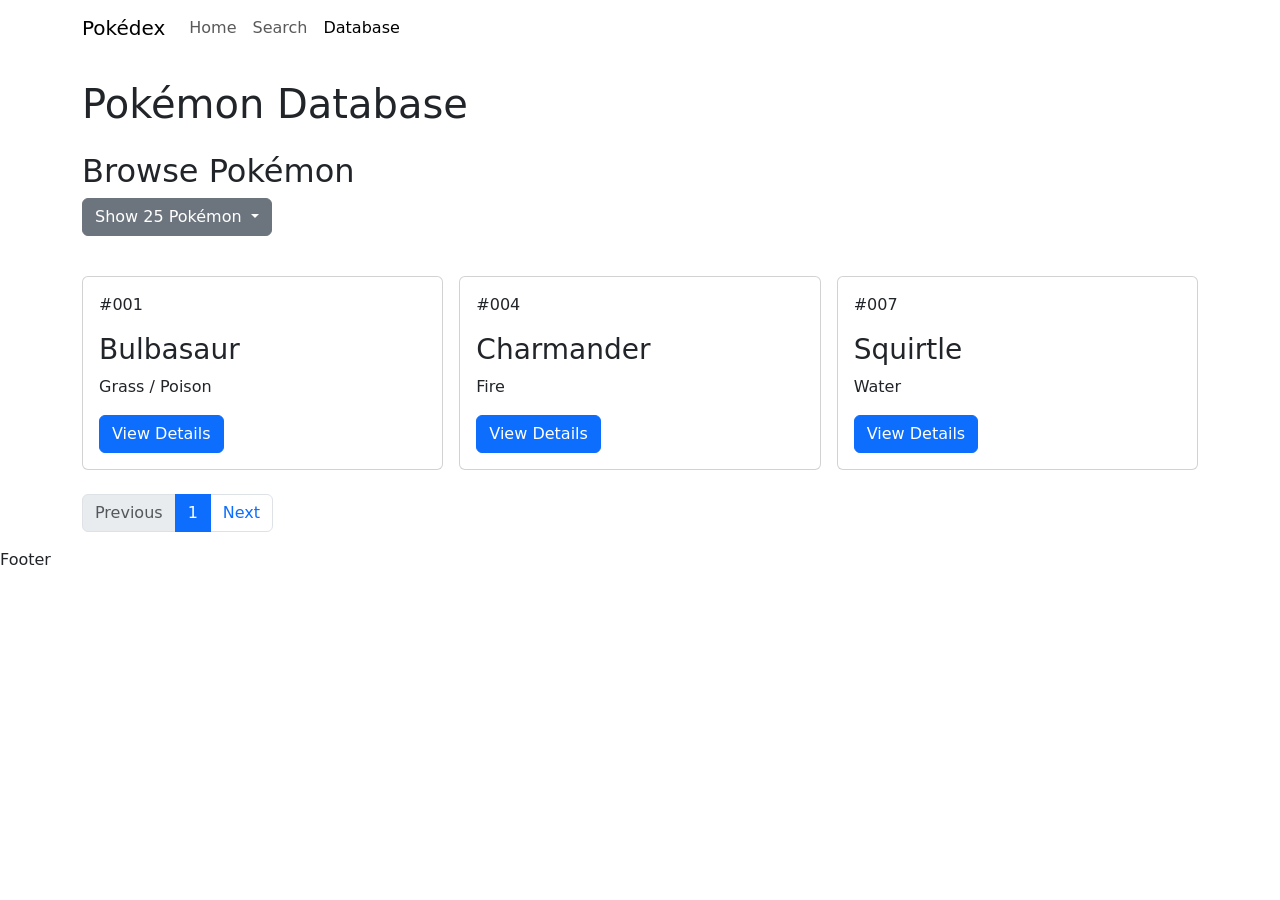
==== database.html @ ff4929ff "feat: add responsive Pokemon database interface" ====
<!DOCTYPE html>

<html lang="en">
    <head>
        <meta charset="UTF-8">
        <meta name="viewport" content="width=device-width, initial-scale=1.0">

        <!-- Bootstrap CSS-->
        <link href="https://cdn.jsdelivr.net/npm/bootstrap@5.3.8/dist/css/bootstrap.min.css" rel="stylesheet" integrity="sha384-sRIl4kxILFvY47J16cr9ZwB07vP4J8+LH7qKQnuqkuIAvNWLzeN8tE5YBujZqJLB" crossorigin="anonymous">

         <!-- Custom CSS-->
        <link rel="stylesheet" href="css/styles.css">

        <title>Pokédex | Database</title>
    </head>

    <body>
        <header>
            <nav class="navbar navbar-expand-lg">

                <div class="container">

                    <a class="navbar-brand" href="index.html">Pokédex</a>

                    <button class="navbar-toggler"
                            type="button"
                            data-bs-toggle="collapse"
                            data-bs-target="#pokemonNavbar"
                            aria-controls="pokemonNavbar"
                            aria-expanded="false"
                            aria-label="Toggle navigation">
                        <span class="navbar-toggler-icon"></span>
                    </button>

                    <div class="collapse navbar-collapse" id="pokemonNavbar">

                        <ul class="navbar-nav">

                          <li class="nav-item">

                            <a class="nav-link" href="index.html">Home</a>

                          </li>

                          <li class="nav-item">

                            <a class="nav-link" href="search.html">Search</a>
                            

                          </li>
                          <li class="nav-item">

                            <a class="nav-link active" aria-current="page" href="database.html">Database</a>

                          </li>

                        </ul>

                    </div>

                

                </div>

            </nav>

        </header>

        <main class="container mt-4">

            <h1>Pokémon Database</h1>

            <section class="mt-4">

                <h2>Browse Pokémon</h2>

                <div class="dropdown">

                    <button class="btn btn-secondary dropdown-toggle"
                            type="button"
                            data-bs-toggle="dropdown"
                            aria-expanded="false">
                        
                        Show 25 Pokémon
                    
                    </button>

                    <ul class="dropdown-menu">

                        <li>
                            
                            <button class="dropdown-item"
                                    type="button">
                                
                                25 Pokémon
                            
                            </button>

                        </li>

                        <li> 

                            <button class="dropdown-item"
                                    type="button">
                                
                                50 Pokémon
                            
                            </button>

                        </li>

                    </ul>


                </div>

                <div class="row mt-4 g-3"
                     id="pokemonGrid">

                     <div class="col-12 col-md-6 col-lg-4">

                        <div class="card">

                            <div class="card-body">

                                <p>#001</p>
                                <h3 class="card-title">Bulbasaur</h3>
                                <p class="card-text">Grass / Poison</p>
                                <button class="btn btn-primary"
                                        type="button">View Details 
                                    
                                    </button>



                            </div>

                        </div>


                     </div>

                     <div class="col-12 col-md-6 col-lg-4">

                        <div class="card">

                            <div class="card-body">

                                <p>#004</p>
                                <h3 class="card-title">Charmander</h3>
                                <p class="card-text">Fire</p>
                                <button class="btn btn-primary"
                                        type="button">View Details 
                                    
                                    </button>



                            </div>

                        </div>


                     </div>

                     <div class="col-12 col-md-6 col-lg-4">

                        <div class="card">

                            <div class="card-body">

                                <p>#007</p>
                                <h3 class="card-title">Squirtle</h3>
                                <p class="card-text">Water</p>
                                <button class="btn btn-primary"
                                        type="button">View Details 
                                    
                                    </button>



                            </div>

                        </div>


                     </div>
                    
                </div>

                <nav class="mt-4"
                     aria-label="Pokémon database pages">

                     <ul class="pagination">

                        <li class="page-item disabled">

                            <button class="page-link"
                                    type="button">
                                    
                                Previous
                        
                            </button>

                        </li>

                        <li class="page-item active">

                            <button class="page-link"
                                    type="button"
                                    aria-current="page">
                                
                                1
                            
                            </button>

                        </li>

                        <li class="page-item">

                            <button class="page-link"
                                    type="button">
                                
                                Next
                            
                            </button>

                        </li>

                    


                     </ul>


                </nav>

            </section>


        </main>
        <footer>Footer</footer>

        <!--Bootstrap JavaScript-->
        <script src="https://cdn.jsdelivr.net/npm/bootstrap@5.3.8/dist/js/bootstrap.bundle.min.js" integrity="sha384-FKyoEForCGlyvwx9Hj09JcYn3nv7wiPVlz7YYwJrWVcXK/BmnVDxM+D2scQbITxI" crossorigin="anonymous"></script>
        
    </body>
</html>
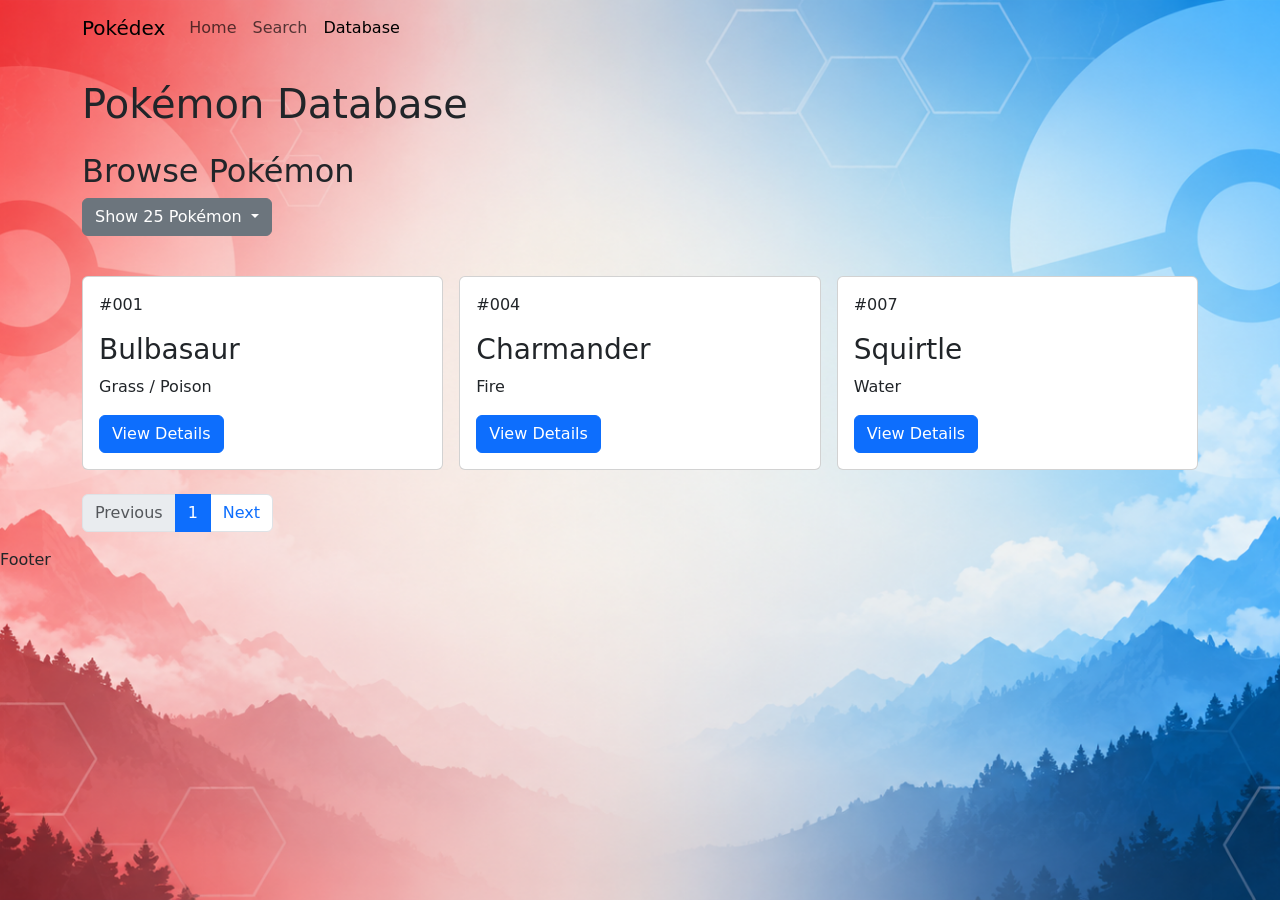
==== commit a5a87eeb: "feat: added background image" ====
--- a/database.html
+++ b/database.html
@@ -196,7 +196,8 @@
                         <li class="page-item disabled">
 
                             <button class="page-link"
-                                    type="button">
+                                    type="button" 
+                                    disabled>
                                     
                                 Previous
                         
--- a/css/styles.css
+++ b/css/styles.css
@@ -0,0 +1,13 @@
+body {
+
+    background-image: url(../assets/Poke_Background.png);
+
+    background-size: cover;
+
+    background-position: center;
+
+    background-repeat: no-repeat;
+
+    background-attachment: fixed;
+    
+}
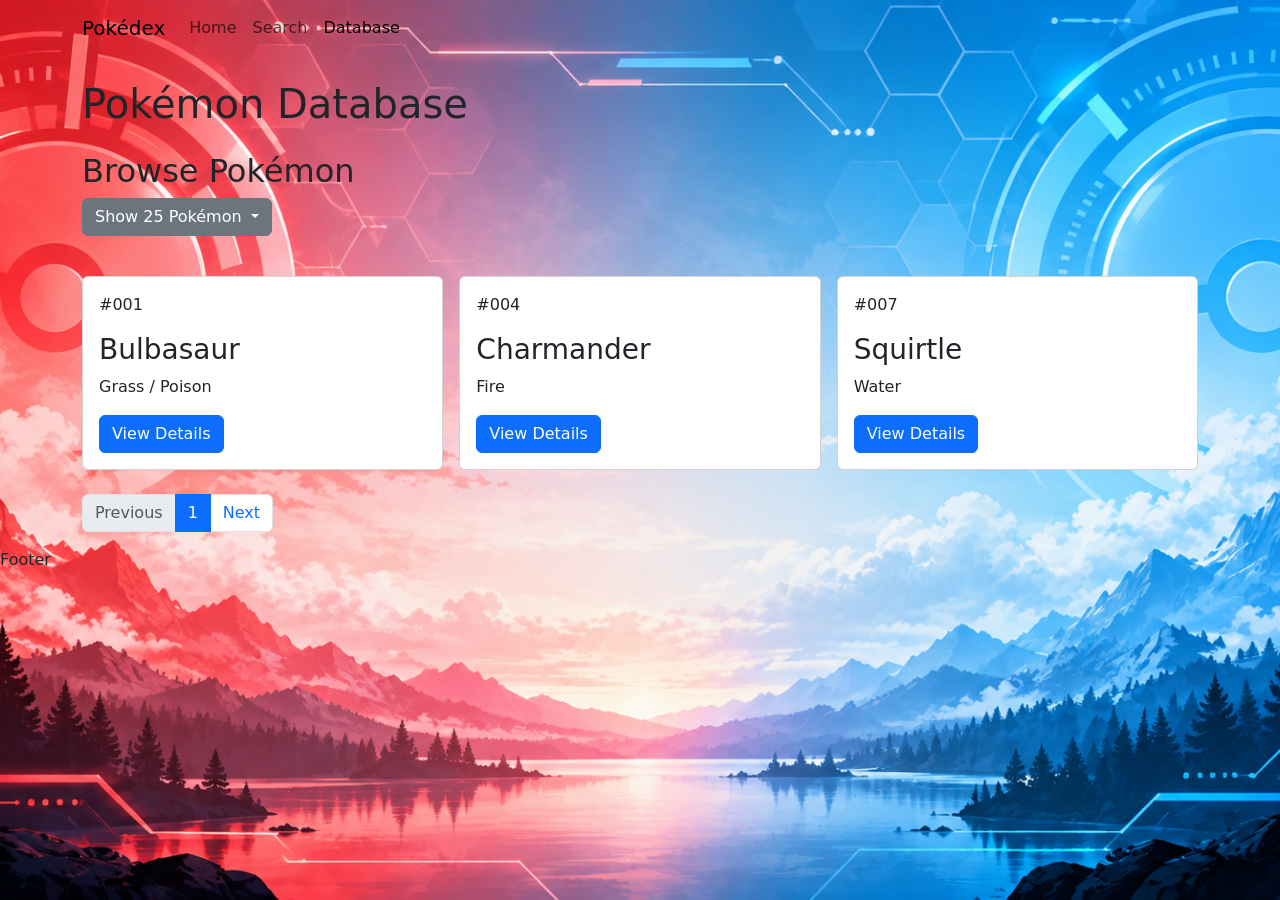
==== commit 37a665f2: "feat: load Pokemon database from PokeAPI" ====
--- a/database.html
+++ b/database.html
@@ -244,6 +244,10 @@
 
         <!--Bootstrap JavaScript-->
         <script src="https://cdn.jsdelivr.net/npm/bootstrap@5.3.8/dist/js/bootstrap.bundle.min.js" integrity="sha384-FKyoEForCGlyvwx9Hj09JcYn3nv7wiPVlz7YYwJrWVcXK/BmnVDxM+D2scQbITxI" crossorigin="anonymous"></script>
+
+        <!-- Custom Javascript -->
+
+        <script src="js/scripts.js"></script>
         
     </body>
 </html>
--- a/css/styles.css
+++ b/css/styles.css
@@ -1,6 +1,8 @@
 body {
 
-    background-image: url(../assets/Poke_Background.png);
+ 
+
+    background-image: url(../assets/Backgrounds/Poke_Background.png);
 
     background-size: cover;
 
@@ -8,6 +10,25 @@
 
     background-repeat: no-repeat;
 
-    background-attachment: fixed;
-    
+    background-attachment: fixed; 
+
+}
+
+.traineros-navbar {
+
+
+    background-image: url("../assets/Backgrounds/Nav_Bar.png");
+
+    background-size: cover;
+
+    background-position: center;
+
+    background-repeat: no-repeat; 
+
+    min-height: 90px;
+
+    border-radius: 12px;
+
+    overflow:hidden;
+
 }
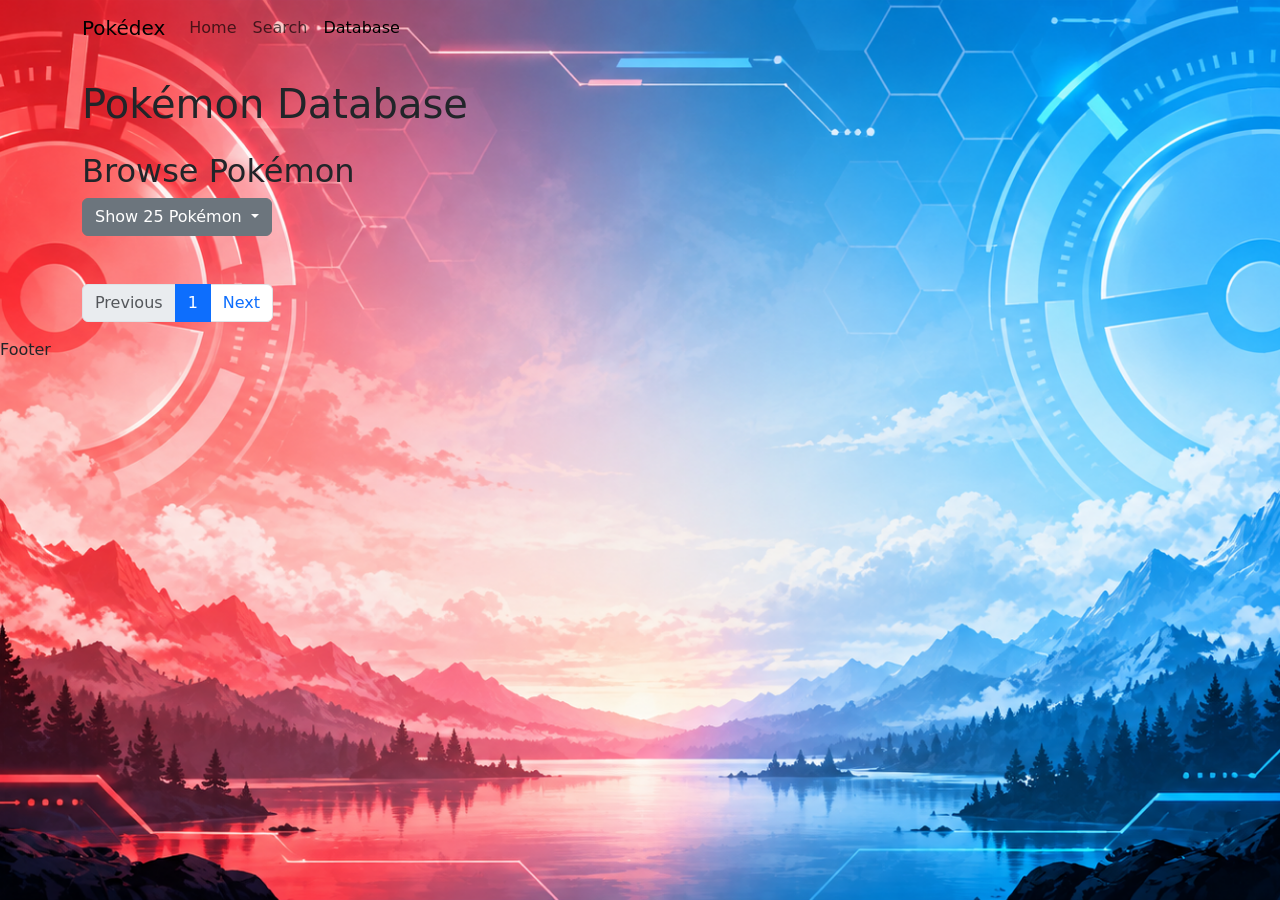
==== commit a276709a: "feat:add pokemon database detail modal" ====
--- a/database.html
+++ b/database.html
@@ -1,253 +1,454 @@
 <!DOCTYPE html>
 
 <html lang="en">
-    <head>
-        <meta charset="UTF-8">
-        <meta name="viewport" content="width=device-width, initial-scale=1.0">
-
-        <!-- Bootstrap CSS-->
-        <link href="https://cdn.jsdelivr.net/npm/bootstrap@5.3.8/dist/css/bootstrap.min.css" rel="stylesheet" integrity="sha384-sRIl4kxILFvY47J16cr9ZwB07vP4J8+LH7qKQnuqkuIAvNWLzeN8tE5YBujZqJLB" crossorigin="anonymous">
-
-         <!-- Custom CSS-->
-        <link rel="stylesheet" href="css/styles.css">
-
-        <title>Pokédex | Database</title>
-    </head>
-
-    <body>
-        <header>
-            <nav class="navbar navbar-expand-lg">
-
-                <div class="container">
-
-                    <a class="navbar-brand" href="index.html">Pokédex</a>
-
-                    <button class="navbar-toggler"
-                            type="button"
-                            data-bs-toggle="collapse"
-                            data-bs-target="#pokemonNavbar"
-                            aria-controls="pokemonNavbar"
-                            aria-expanded="false"
-                            aria-label="Toggle navigation">
-                        <span class="navbar-toggler-icon"></span>
-                    </button>
-
-                    <div class="collapse navbar-collapse" id="pokemonNavbar">
-
-                        <ul class="navbar-nav">
-
-                          <li class="nav-item">
-
-                            <a class="nav-link" href="index.html">Home</a>
-
-                          </li>
-
-                          <li class="nav-item">
-
-                            <a class="nav-link" href="search.html">Search</a>
-                            
-
-                          </li>
-                          <li class="nav-item">
-
-                            <a class="nav-link active" aria-current="page" href="database.html">Database</a>
-
-                          </li>
+
+<head>
+
+    <meta charset="UTF-8">
+
+    <meta name="viewport" content="width=device-width, initial-scale=1.0">
+
+
+    <!-- ========================================
+         BOOTSTRAP CSS
+         ======================================== -->
+
+    <link href="https://cdn.jsdelivr.net/npm/bootstrap@5.3.8/dist/css/bootstrap.min.css"
+          rel="stylesheet"
+          integrity="sha384-sRIl4kxILFvY47J16cr9ZwB07vP4J8+LH7qKQnuqkuIAvNWLzeN8tE5YBujZqJLB"
+          crossorigin="anonymous">
+
+
+    <!-- ========================================
+         CUSTOM CSS
+         ======================================== -->
+
+    <link rel="stylesheet" href="css/styles.css">
+
+
+    <title>Pokédex | Database</title>
+
+</head>
+
+
+<body>
+
+
+    <!-- ========================================
+         SITE HEADER / NAVIGATION
+         ======================================== -->
+
+    <header>
+
+        <nav class="navbar navbar-expand-lg">
+
+            <div class="container">
+
+
+                <!-- Site Brand -->
+
+                <a class="navbar-brand" href="index.html">
+
+                    Pokédex
+
+                </a>
+
+
+                <!-- Mobile Navigation Toggle -->
+
+                <button class="navbar-toggler"
+                        type="button"
+                        data-bs-toggle="collapse"
+                        data-bs-target="#pokemonNavbar"
+                        aria-controls="pokemonNavbar"
+                        aria-expanded="false"
+                        aria-label="Toggle navigation">
+
+                    <span class="navbar-toggler-icon"></span>
+
+                </button>
+
+
+                <!-- Navigation Links -->
+
+                <div class="collapse navbar-collapse" id="pokemonNavbar">
+
+                    <ul class="navbar-nav">
+
+                        <li class="nav-item">
+
+                            <a class="nav-link" href="index.html">
+
+                                Home
+
+                            </a>
+
+                        </li>
+
+
+                        <li class="nav-item">
+
+                            <a class="nav-link" href="search.html">
+
+                                Search
+
+                            </a>
+
+                        </li>
+
+
+                        <li class="nav-item">
+
+                            <a class="nav-link active"
+                               aria-current="page"
+                               href="database.html">
+
+                                Database
+
+                            </a>
+
+                        </li>
+
+                    </ul>
+
+                </div>
+
+            </div>
+
+        </nav>
+
+    </header>
+
+
+    <!-- ========================================
+         MAIN CONTENT
+         ======================================== -->
+
+    <main class="container mt-4">
+
+        <h1>Pokémon Database</h1>
+
+
+        <!-- ========================================
+             DATABASE BROWSER
+             ======================================== -->
+
+        <section class="mt-4">
+
+            <h2>Browse Pokémon</h2>
+
+
+            <!-- ========================================
+                 PAGE SIZE DROPDOWN
+                 ======================================== -->
+
+            <div class="dropdown">
+
+                <button class="btn btn-secondary dropdown-toggle"
+                        type="button"
+                        data-bs-toggle="dropdown"
+                        aria-expanded="false">
+
+                    Show 25 Pokémon
+
+                </button>
+
+
+                <ul class="dropdown-menu">
+
+                    <li>
+
+                        <button class="dropdown-item"
+                                type="button">
+
+                            25 Pokémon
+
+                        </button>
+
+                    </li>
+
+
+                    <li>
+
+                        <button class="dropdown-item"
+                                type="button">
+
+                            50 Pokémon
+
+                        </button>
+
+                    </li>
+
+                </ul>
+
+            </div>
+
+
+            <!-- ========================================
+                 POKÉMON CARD GRID
+                 ======================================== -->
+
+            <!-- JavaScript inserts Pokémon cards here -->
+
+            <div class="row mt-4 g-3" id="pokemonGrid">
+
+            </div>
+
+
+            <!-- ========================================
+                 DATABASE PAGINATION
+                 ======================================== -->
+
+            <nav class="mt-4"
+                 aria-label="Pokémon database pages">
+
+                <ul class="pagination">
+
+
+                    <!-- Previous Page -->
+
+                    <li class="page-item disabled">
+
+                        <button class="page-link"
+                                type="button"
+                                disabled>
+
+                            Previous
+
+                        </button>
+
+                    </li>
+
+
+                    <!-- Current Page -->
+
+                    <li class="page-item active">
+
+                        <button class="page-link"
+                                type="button"
+                                aria-current="page">
+
+                            1
+
+                        </button>
+
+                    </li>
+
+
+                    <!-- Next Page -->
+
+                    <li class="page-item">
+
+                        <button class="page-link"
+                                type="button">
+
+                            Next
+
+                        </button>
+
+                    </li>
+
+                </ul>
+
+            </nav>
+
+        </section>
+
+
+        <!-- ========================================
+             POKÉMON DETAILS MODAL
+             ======================================== -->
+
+        <div class="modal fade"
+             id="pokemonModal"
+             tabindex="-1"
+             aria-labelledby="pokemonModalLabel"
+             aria-hidden="true">
+
+            <div class="modal-dialog">
+
+                <div class="modal-content">
+
+
+                    <!-- Modal Header -->
+
+                    <div class="modal-header">
+
+                        <h2 class="modal-title"
+                            id="pokemonModalLabel">
+
+                            Pokémon Details
+
+                        </h2>
+
+
+                        <button type="button"
+                                class="btn-close"
+                                data-bs-dismiss="modal"
+                                aria-label="Close">
+                        </button>
+
+                    </div>
+
+
+                    <!-- Modal Body -->
+
+                    <div class="modal-body">
+
+
+                        <!-- ========================================
+                             MODAL TAB NAVIGATION
+                             ======================================== -->
+
+                        <ul class="nav nav-tabs"
+                            role="tablist">
+
+
+                            <!-- Overview Tab -->
+
+                            <li class="nav-item"
+                                role="presentation">
+
+                                <button class="nav-link active"
+                                        id="overview-tab"
+                                        data-bs-toggle="tab"
+                                        data-bs-target="#overview-pane"
+                                        type="button"
+                                        role="tab"
+                                        aria-controls="overview-pane"
+                                        aria-selected="true">
+
+                                    Overview
+
+                                </button>
+
+                            </li>
+
+
+                            <!-- Stats Tab -->
+
+                            <li class="nav-item"
+                                role="presentation">
+
+                                <button class="nav-link"
+                                        id="stats-tab"
+                                        data-bs-toggle="tab"
+                                        data-bs-target="#stats-pane"
+                                        type="button"
+                                        role="tab"
+                                        aria-controls="stats-pane"
+                                        aria-selected="false">
+
+                                    Stats
+
+                                </button>
+
+                            </li>
+
+
+                            <!-- Abilities Tab -->
+
+                            <li class="nav-item"
+                                role="presentation">
+
+                                <button class="nav-link"
+                                        id="abilities-tab"
+                                        data-bs-toggle="tab"
+                                        data-bs-target="#abilities-pane"
+                                        type="button"
+                                        role="tab"
+                                        aria-controls="abilities-pane"
+                                        aria-selected="false">
+
+                                    Abilities
+
+                                </button>
+
+                            </li>
 
                         </ul>
 
+
+                        <!-- ========================================
+                             MODAL TAB CONTENT
+                             ======================================== -->
+
+                        <div class="tab-content">
+
+
+                            <!-- Overview Content -->
+
+                            <div class="tab-pane fade show active"
+                                 id="overview-pane"
+                                 role="tabpanel"
+                                 aria-labelledby="overview-tab"
+                                 tabindex="0">
+
+                            </div>
+
+
+                            <!-- Stats Content -->
+
+                            <div class="tab-pane fade"
+                                 id="stats-pane"
+                                 role="tabpanel"
+                                 aria-labelledby="stats-tab"
+                                 tabindex="0">
+
+                            </div>
+
+
+                            <!-- Abilities Content -->
+
+                            <div class="tab-pane fade"
+                                 id="abilities-pane"
+                                 role="tabpanel"
+                                 aria-labelledby="abilities-tab"
+                                 tabindex="0">
+
+                            </div>
+
+                        </div>
+
                     </div>
 
-                
-
                 </div>
 
-            </nav>
-
-        </header>
-
-        <main class="container mt-4">
-
-            <h1>Pokémon Database</h1>
-
-            <section class="mt-4">
-
-                <h2>Browse Pokémon</h2>
-
-                <div class="dropdown">
-
-                    <button class="btn btn-secondary dropdown-toggle"
-                            type="button"
-                            data-bs-toggle="dropdown"
-                            aria-expanded="false">
-                        
-                        Show 25 Pokémon
-                    
-                    </button>
-
-                    <ul class="dropdown-menu">
-
-                        <li>
-                            
-                            <button class="dropdown-item"
-                                    type="button">
-                                
-                                25 Pokémon
-                            
-                            </button>
-
-                        </li>
-
-                        <li> 
-
-                            <button class="dropdown-item"
-                                    type="button">
-                                
-                                50 Pokémon
-                            
-                            </button>
-
-                        </li>
-
-                    </ul>
-
-
-                </div>
-
-                <div class="row mt-4 g-3"
-                     id="pokemonGrid">
-
-                     <div class="col-12 col-md-6 col-lg-4">
-
-                        <div class="card">
-
-                            <div class="card-body">
-
-                                <p>#001</p>
-                                <h3 class="card-title">Bulbasaur</h3>
-                                <p class="card-text">Grass / Poison</p>
-                                <button class="btn btn-primary"
-                                        type="button">View Details 
-                                    
-                                    </button>
-
-
-
-                            </div>
-
-                        </div>
-
-
-                     </div>
-
-                     <div class="col-12 col-md-6 col-lg-4">
-
-                        <div class="card">
-
-                            <div class="card-body">
-
-                                <p>#004</p>
-                                <h3 class="card-title">Charmander</h3>
-                                <p class="card-text">Fire</p>
-                                <button class="btn btn-primary"
-                                        type="button">View Details 
-                                    
-                                    </button>
-
-
-
-                            </div>
-
-                        </div>
-
-
-                     </div>
-
-                     <div class="col-12 col-md-6 col-lg-4">
-
-                        <div class="card">
-
-                            <div class="card-body">
-
-                                <p>#007</p>
-                                <h3 class="card-title">Squirtle</h3>
-                                <p class="card-text">Water</p>
-                                <button class="btn btn-primary"
-                                        type="button">View Details 
-                                    
-                                    </button>
-
-
-
-                            </div>
-
-                        </div>
-
-
-                     </div>
-                    
-                </div>
-
-                <nav class="mt-4"
-                     aria-label="Pokémon database pages">
-
-                     <ul class="pagination">
-
-                        <li class="page-item disabled">
-
-                            <button class="page-link"
-                                    type="button" 
-                                    disabled>
-                                    
-                                Previous
-                        
-                            </button>
-
-                        </li>
-
-                        <li class="page-item active">
-
-                            <button class="page-link"
-                                    type="button"
-                                    aria-current="page">
-                                
-                                1
-                            
-                            </button>
-
-                        </li>
-
-                        <li class="page-item">
-
-                            <button class="page-link"
-                                    type="button">
-                                
-                                Next
-                            
-                            </button>
-
-                        </li>
-
-                    
-
-
-                     </ul>
-
-
-                </nav>
-
-            </section>
-
-
-        </main>
-        <footer>Footer</footer>
-
-        <!--Bootstrap JavaScript-->
-        <script src="https://cdn.jsdelivr.net/npm/bootstrap@5.3.8/dist/js/bootstrap.bundle.min.js" integrity="sha384-FKyoEForCGlyvwx9Hj09JcYn3nv7wiPVlz7YYwJrWVcXK/BmnVDxM+D2scQbITxI" crossorigin="anonymous"></script>
-
-        <!-- Custom Javascript -->
-
-        <script src="js/scripts.js"></script>
-        
-    </body>
+            </div>
+
+        </div>
+
+    </main>
+
+
+    <!-- ========================================
+         SITE FOOTER
+         ======================================== -->
+
+    <footer>
+
+        Footer
+
+    </footer>
+
+
+    <!-- ========================================
+         BOOTSTRAP JAVASCRIPT
+         ======================================== -->
+
+    <script src="https://cdn.jsdelivr.net/npm/bootstrap@5.3.8/dist/js/bootstrap.bundle.min.js"
+            integrity="sha384-FKyoEForCGlyvwx9Hj09JcYn3nv7wiPVlz7YYwJrWVcXK/BmnVDxM+D2scQbITxI"
+            crossorigin="anonymous">
+    </script>
+
+
+    <!-- ========================================
+         CUSTOM JAVASCRIPT
+         ======================================== -->
+
+    <script src="js/scripts.js"></script>
+
+
+</body>
+
 </html>
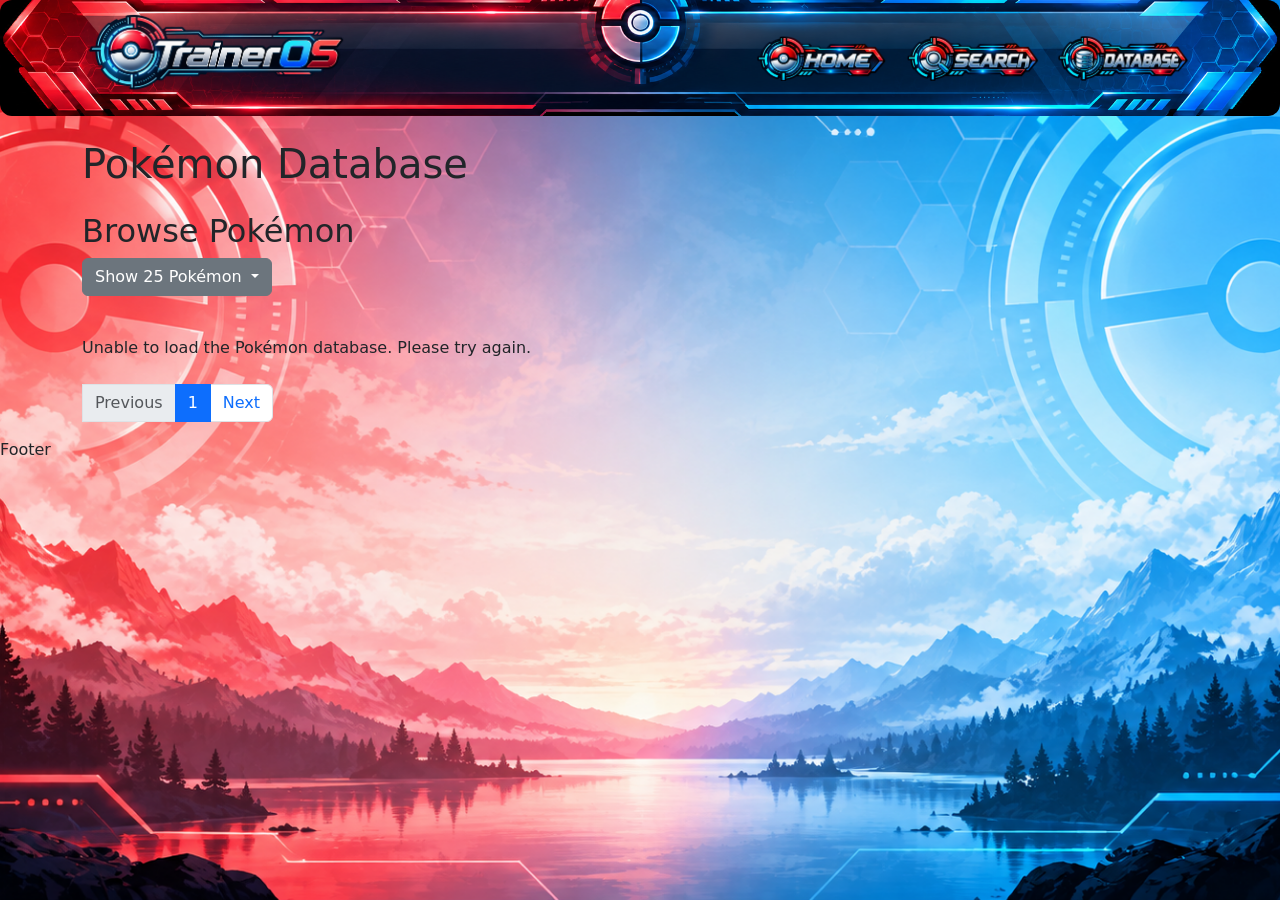
==== commit b9540240: "feat: add TrainerOS site branding and navigation" ====
--- a/database.html
+++ b/database.html
@@ -40,16 +40,19 @@
 
     <header>
 
-        <nav class="navbar navbar-expand-lg">
+        <nav class="navbar navbar-expand-lg navbar-dark traineros-navbar">
 
             <div class="container">
 
 
                 <!-- Site Brand -->
 
-                <a class="navbar-brand" href="index.html">
-
-                    Pokédex
+                <a class="navbar-brand fw-bold" href="index.html">
+
+                    <img src="assets/Branding/TrainerOS_Logo.png"
+                        alt="TrainerOS"
+                        class="traineros-logo"
+                        height="90">
 
                 </a>
 
@@ -73,37 +76,43 @@
 
                 <div class="collapse navbar-collapse" id="pokemonNavbar">
 
-                    <ul class="navbar-nav">
-
-                        <li class="nav-item">
-
-                            <a class="nav-link" href="index.html">
-
-                                Home
-
-                            </a>
-
-                        </li>
-
-
-                        <li class="nav-item">
-
-                            <a class="nav-link" href="search.html">
-
-                                Search
-
-                            </a>
-
-                        </li>
-
+                    <ul class="navbar-nav ms-auto">
 
                         <li class="nav-item">
 
                             <a class="nav-link active"
                                aria-current="page"
-                               href="database.html">
-
-                                Database
+                               href="index.html">
+
+                                <img src="assets/NavBar/Navbar-Home-1.png"
+                                    alt="Home"
+                                    class="traineros-nav-image">
+
+                            </a>
+
+                        </li>
+
+
+                        <li class="nav-item">
+
+                            <a class="nav-link" href="search.html">
+
+                                <img src="assets/NavBar/Navbar-Search-1.png"
+                                    alt="Search"
+                                    class="traineros-nav-search">
+
+                            </a>
+
+                        </li>
+
+
+                        <li class="nav-item">
+
+                            <a class="nav-link" href="database.html">
+
+                                <img src="assets/NavBar/Navbar-Database.png"
+                                    alt="Database"
+                                    class="traineros-nav-database">
 
                             </a>
 
@@ -145,6 +154,7 @@
             <div class="dropdown">
 
                 <button class="btn btn-secondary dropdown-toggle"
+                        id="pageSizeDropdown"
                         type="button"
                         data-bs-toggle="dropdown"
                         aria-expanded="false">
@@ -158,8 +168,9 @@
 
                     <li>
 
-                        <button class="dropdown-item"
-                                type="button">
+                        <button class="dropdown-item page-size-option"
+                                type="button"
+                                data-page-size="25">
 
                             25 Pokémon
 
@@ -170,8 +181,9 @@
 
                     <li>
 
-                        <button class="dropdown-item"
-                                type="button">
+                        <button class="dropdown-item page-size-option"
+                                type="button"
+                                data-page-size="50">
 
                             50 Pokémon
 
@@ -207,11 +219,11 @@
 
                     <!-- Previous Page -->
 
-                    <li class="page-item disabled">
+                    <li class="page-itemvvvvvvvvvvvvvvvvvvvvvvvvvvvvvvvvvvvvv">
 
                         <button class="page-link"
-                                type="button"
-                                disabled>
+                                id="previousPageButton"
+                                type="button">
 
                             Previous
 
@@ -225,6 +237,7 @@
                     <li class="page-item active">
 
                         <button class="page-link"
+                                id="currentPageDisplay"
                                 type="button"
                                 aria-current="page">
 
@@ -240,6 +253,7 @@
                     <li class="page-item">
 
                         <button class="page-link"
+                                id="nextPageButton"
                                 type="button">
 
                             Next
--- a/css/styles.css
+++ b/css/styles.css
@@ -31,4 +31,39 @@
 
     overflow:hidden;
 
+}
+
+.traineros-logo {
+
+    transform: translateY(-6px);
+}
+
+.traineros-nav-image {
+
+    height: 45px;
+
+    weight: auto;
+
+   
+
+}
+
+.traineros-nav-search {
+
+    height: 45px;
+
+    weight: auto;
+
+    
+
+    
+}
+
+.traineros-nav-database {
+
+    height: 45px;
+
+    weight: auto;
+
+
 }
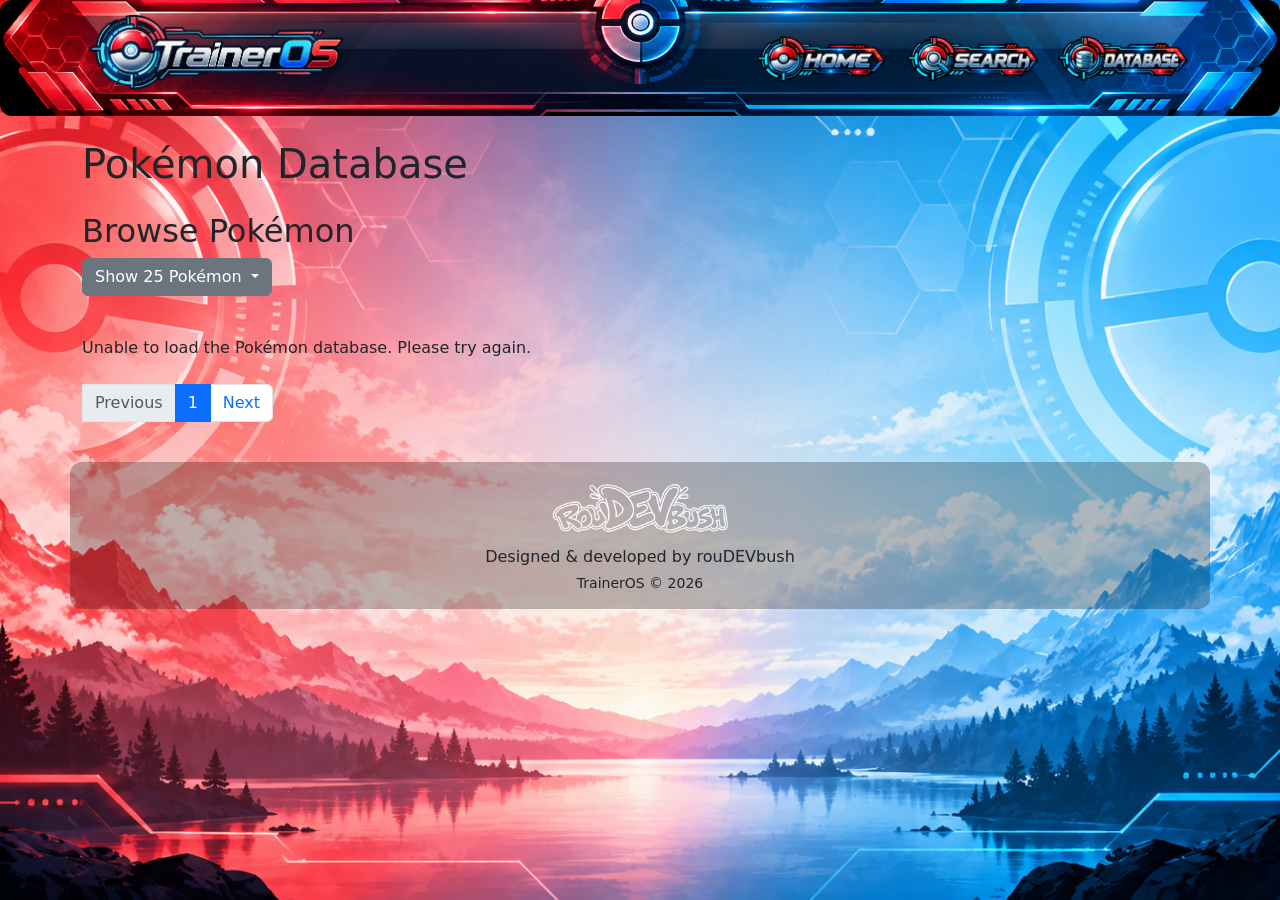
==== commit 7ba1ccd1: "feat: add TrainerOS branding and site footer" ====
--- a/database.html
+++ b/database.html
@@ -439,9 +439,26 @@
          SITE FOOTER
          ======================================== -->
 
-    <footer>
-
-        Footer
+    <footer class="text-center py-4">
+
+        <div class="container footer-content">
+
+            <img src="assets/Branding/rouDEVbush-logo.png"
+                alt="rouDEVbush"
+                class="roudevbush-logo mb-2">
+
+                <p class="mb-1">
+
+                    Designed &amp; developed by rouDEVbush
+
+                </p>
+
+                <p class="small mb-0">
+
+                    TrainerOS &copy; 2026
+
+                </p>
+        </div>
 
     </footer>
 
--- a/css/styles.css
+++ b/css/styles.css
@@ -66,4 +66,22 @@
     weight: auto;
 
 
+}
+
+.roudevbush-logo {
+
+    height: 60px;
+
+    weight: auto;
+
+}
+
+
+.footer-content {
+
+    background-color: rgba(0, 0, 0, 0.25);
+
+    border-radius: 12px;
+
+    padding: 15px;
 }
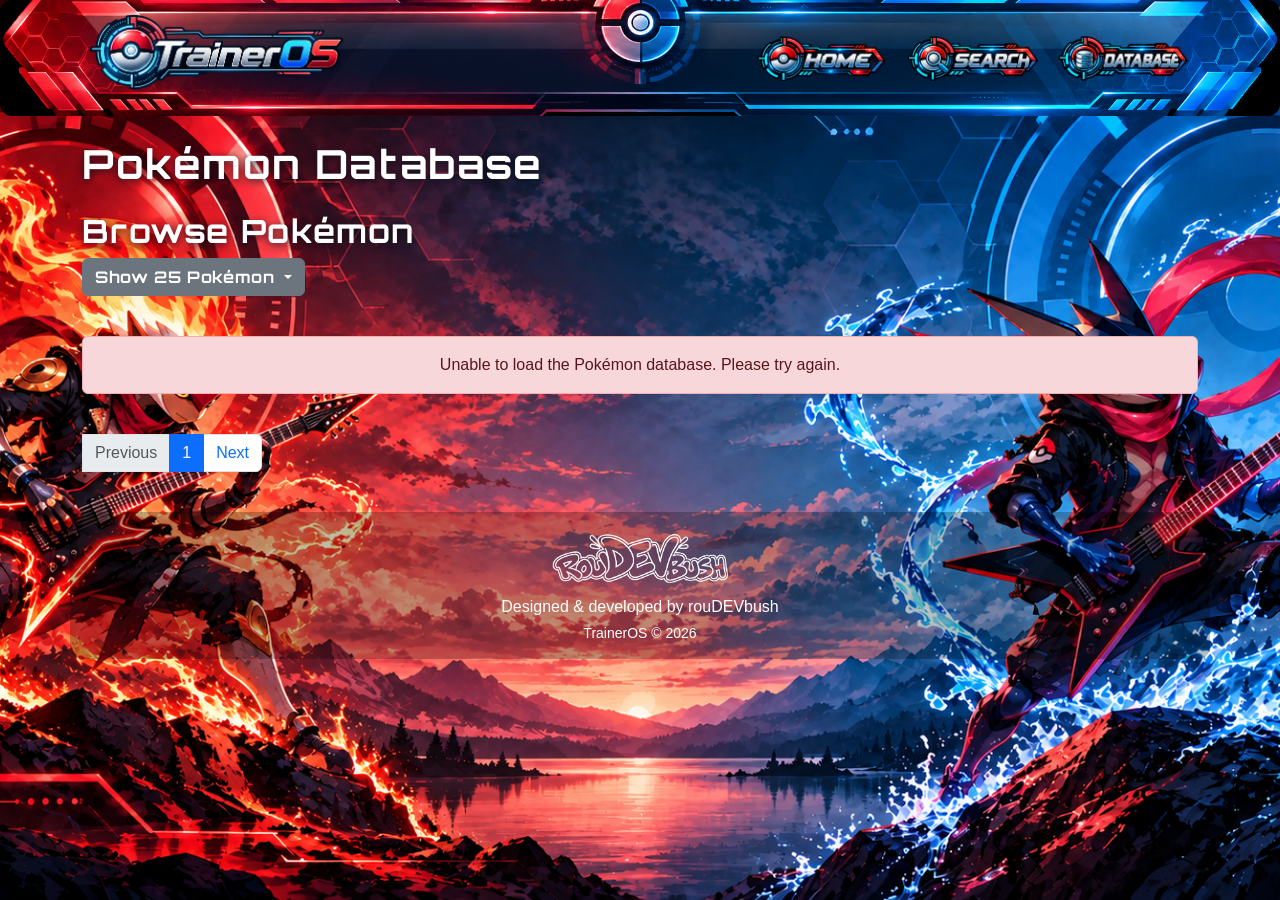
==== commit 65845a13: "style: polish TrainerOS visual design" ====
--- a/database.html
+++ b/database.html
@@ -18,6 +18,13 @@
           integrity="sha384-sRIl4kxILFvY47J16cr9ZwB07vP4J8+LH7qKQnuqkuIAvNWLzeN8tE5YBujZqJLB"
           crossorigin="anonymous">
 
+    <!-- ========================================
+         FONTS
+         ======================================== -->  
+         
+   <link rel="stylesheet"
+      href="https://fonts.googleapis.com/css2?family=Orbitron:wght@400;500;600;700;800;900&display=swap">
+
 
     <!-- ========================================
          CUSTOM CSS
@@ -26,12 +33,16 @@
     <link rel="stylesheet" href="css/styles.css">
 
 
-    <title>Pokédex | Database</title>
+    <title>TrainerOS | Database</title>
+
+    <link rel="icon"
+        type="image/png"
+        href="assets/Branding/favicon.png">
 
 </head>
 
 
-<body>
+<body class="database-page">
 
 
     <!-- ========================================
--- a/css/styles.css
+++ b/css/styles.css
@@ -1,87 +1,192 @@
+/* ========================================
+   PAGE BACKGROUNDS
+======================================== */
+
 body {
-
- 
-
-    background-image: url(../assets/Backgrounds/Poke_Background.png);
-
     background-size: cover;
-
     background-position: center;
-
     background-repeat: no-repeat;
-
-    background-attachment: fixed; 
-
+    background-attachment: fixed;
 }
 
-.traineros-navbar {
+.home-page {
+    background-image: url("../assets/Backgrounds/Poke_Background.png");
+}
+
+.search-page {
+    background-image: url("../assets/Backgrounds/PokeSearch_Background.png");
+}
+
+.database-page {
+    background-image: url("../assets/Backgrounds/PokeDatabase_Background.png");
+}
 
 
-    background-image: url("../assets/Backgrounds/Nav_Bar.png");
+/* ========================================
+   NAVBAR
+======================================== */
 
+.traineros-navbar {
+    background-image: url("../assets/NavBar/Nav_Bar.png");
     background-size: cover;
-
     background-position: center;
-
-    background-repeat: no-repeat; 
-
+    background-repeat: no-repeat;
     min-height: 90px;
-
     border-radius: 12px;
-
-    overflow:hidden;
-
+    overflow: hidden;
 }
 
 .traineros-logo {
-
     transform: translateY(-6px);
 }
 
 .traineros-nav-image {
-
     height: 45px;
-
-    weight: auto;
-
-   
-
+    width: auto;
 }
 
 .traineros-nav-search {
-
     height: 45px;
-
-    weight: auto;
-
-    
-
-    
+    width: auto;
 }
 
 .traineros-nav-database {
-
     height: 45px;
-
-    weight: auto;
-
-
-}
-
-.roudevbush-logo {
-
-    height: 60px;
-
-    weight: auto;
-
+    width: auto;
 }
 
 
+/* ========================================
+   MOBILE NAVBAR
+======================================== */
+
+.navbar-toggler {
+    background-color: rgba(0, 0, 0, 0.65);
+    border: 1px solid rgba(255, 255, 255, 0.6);
+    padding: 0.5rem 0.65rem;
+}
+
+
+/* ========================================
+   FOOTER
+======================================== */
+
+.roudevbush-logo {
+    height: 60px;
+    width: auto;
+}
+
 .footer-content {
+    background-color: rgba(0, 0, 0, 0.25);
+    border-radius: 12px;
+    padding: 15px;
+}
+/* ========================================
+   ACCORDION STYLING
+======================================== */
 
-    background-color: rgba(0, 0, 0, 0.25);
+.accordion-item {
+    font-family: "Orbitron", sans-serif;
+    font=weight: 600;
+    letter-spacing: 0.04em;
+    background-color: rgba(10, 15, 25, 0.80);
+    color: white;
+    border-color: rgba(255, 255, 255, 0.20);
+}
 
-    border-radius: 12px;
+.accordion-button {
+    background-color: rgba(10, 15, 25, 0.90);
+    color: white;
+}
 
-    padding: 15px;
+.accordion-button:not(.collapsed) {
+    background-color: rgba(20, 30, 45, 0.95);
+    color: white;
+}
+
+.accordion.button:focus {
+    box-shadow: none;
+    border-color: rgba(255, 255, 255, 0.30);
+}
+
+.accordion-body {
+     font-size: 1rem;
+     line-height: 1.6;
+     color: white;
+    background-color: rgba(10, 15, 25, 0.80);
+}
+
+.accordion-button::after {
+    filter: invert(1);
+}
+
+/* ========================================
+   FONTS
+======================================== */
+
+body {
+    font-family: Arial, Helvetica, sans-serif;
+    color:white;
+}
+
+h1,
+h2,
+h3,
+h4,
+h5,
+h6,
+.accordion-button,
+.btn {
+    font-family: "Orbitron", sans-serif;
+    font-weight: 700;
+    letter-spacing: 0.04em;
+}
+
+h1,
+h2 {
+    text-shadow: 0 2px 8px rgba(10, 15, 25, 0.85);
+}
+
+.accordion-button {
+    text-shadow: 0 1px 4px black;
+}
+
+/* ========================================
+   SEARCH BAR
+======================================== */
+
+#pokemonSearchInput {
+    background-color: rgba(10, 15, 25, 0.85);
+    color: white;
+    border: 1px solid rgba(255, 255, 255, 0.35);
+}
+
+#pokemonSearchInput::placeholder {
+    color: rgba(255, 255, 255, 0.60);
+}
+
+#pokemonSearchInput:focus {
+    background-color: rgba(10, 15, 25, 0.95);
+    color: white;
+    border-color: rgba(255, 255, 255, 0.65);
+    box-shadow: 0 0 8px rgba(255, 255, 255, 0.20);
+}
+
+/* ========================================
+   SEARCH PANEL
+======================================== */
+
+.search-page .card {
+    background-color: rgba(10, 15, 25, 0.82);
+    color: white;
+    border: 1px solid rgba(255, 255, 255, 0.20);
+    backdrop-filter: blur(4px);
+}
+
+.search-page .card-body {
+    background-color: transparent;
+}
+
+.search-page .text-muted {
+    color: rgba(255, 255, 255, 0.70) !important;
 }
